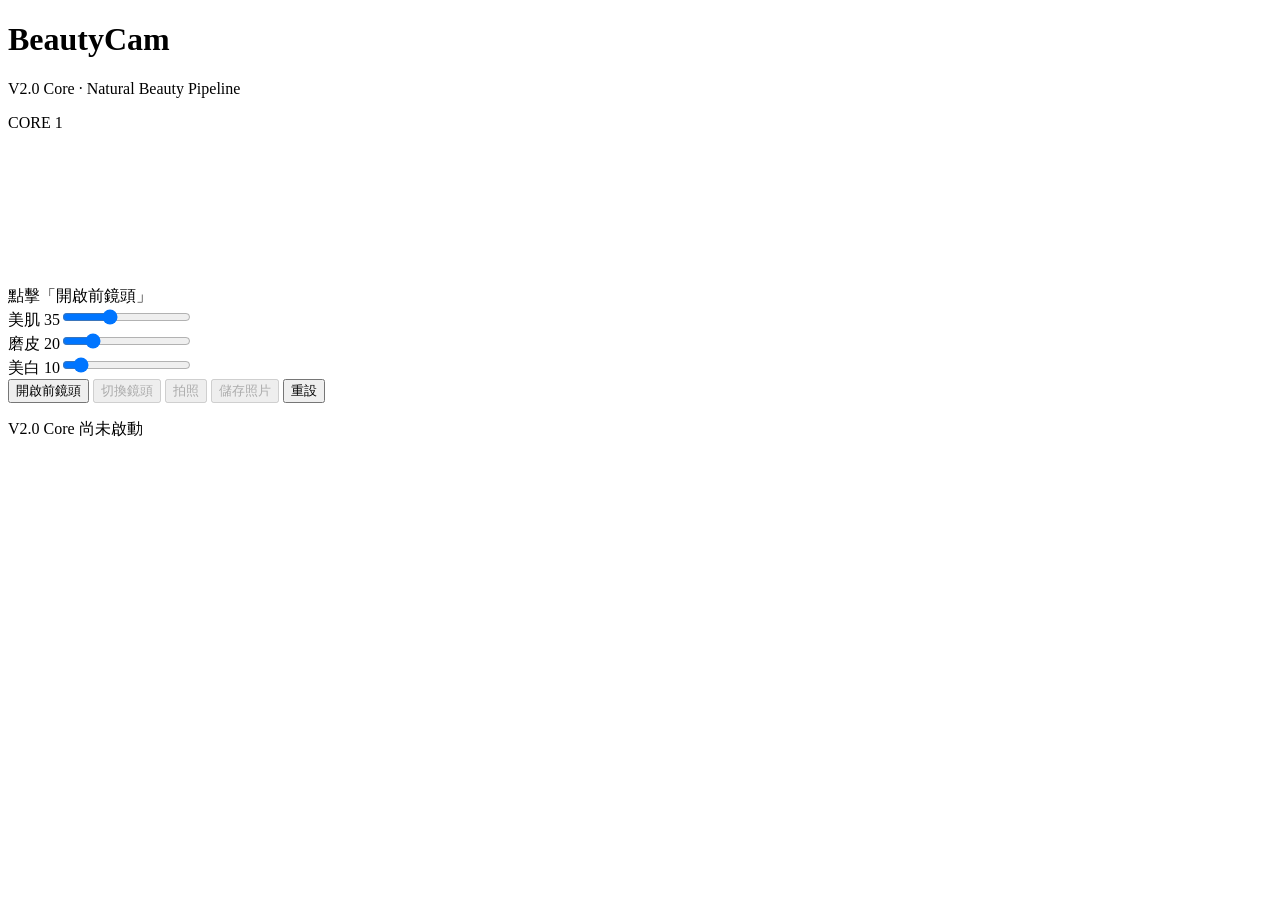
==== v2/index.html @ 110472af "V2.0 Core: add modular camera and beauty pipeline" ====
<!doctype html>
<html lang="zh-Hant">
<head>
<meta charset="utf-8">
<meta name="viewport" content="width=device-width,initial-scale=1,viewport-fit=cover">
<meta name="theme-color" content="#101010">
<title>BeautyCam V2.0 Core</title>
<link rel="stylesheet" href="./styles.css">
</head>
<body>
<main class="app">
<header class="topbar"><div><h1>BeautyCam</h1><p>V2.0 Core · Natural Beauty Pipeline</p></div><span class="version">CORE 1</span></header>
<section class="stage" aria-label="V2.0 相機預覽">
<video id="video" autoplay playsinline muted></video>
<canvas id="canvas"></canvas>
<div id="placeholder" class="placeholder">點擊「開啟前鏡頭」</div>
</section>
<section class="controls">
<div class="control-row"><label>美肌 <output id="smoothValue">35</output></label><input id="smooth" type="range" min="0" max="100" value="35"></div>
<div class="control-row"><label>磨皮 <output id="softenValue">20</output></label><input id="soften" type="range" min="0" max="100" value="20"></div>
<div class="control-row"><label>美白 <output id="whitenValue">10</output></label><input id="whiten" type="range" min="0" max="100" value="10"></div>
</section>
<section class="actions">
<button id="start" class="secondary">開啟前鏡頭</button>
<button id="switch" class="secondary" disabled>切換鏡頭</button>
<button id="capture" class="primary" disabled>拍照</button>
<button id="save" class="secondary" disabled>儲存照片</button>
<button id="reset" class="secondary">重設</button>
</section>
<p id="status" class="status">V2.0 Core 尚未啟動</p>
</main>
<script type="module" src="./app.js"></script>
</body>
</html>
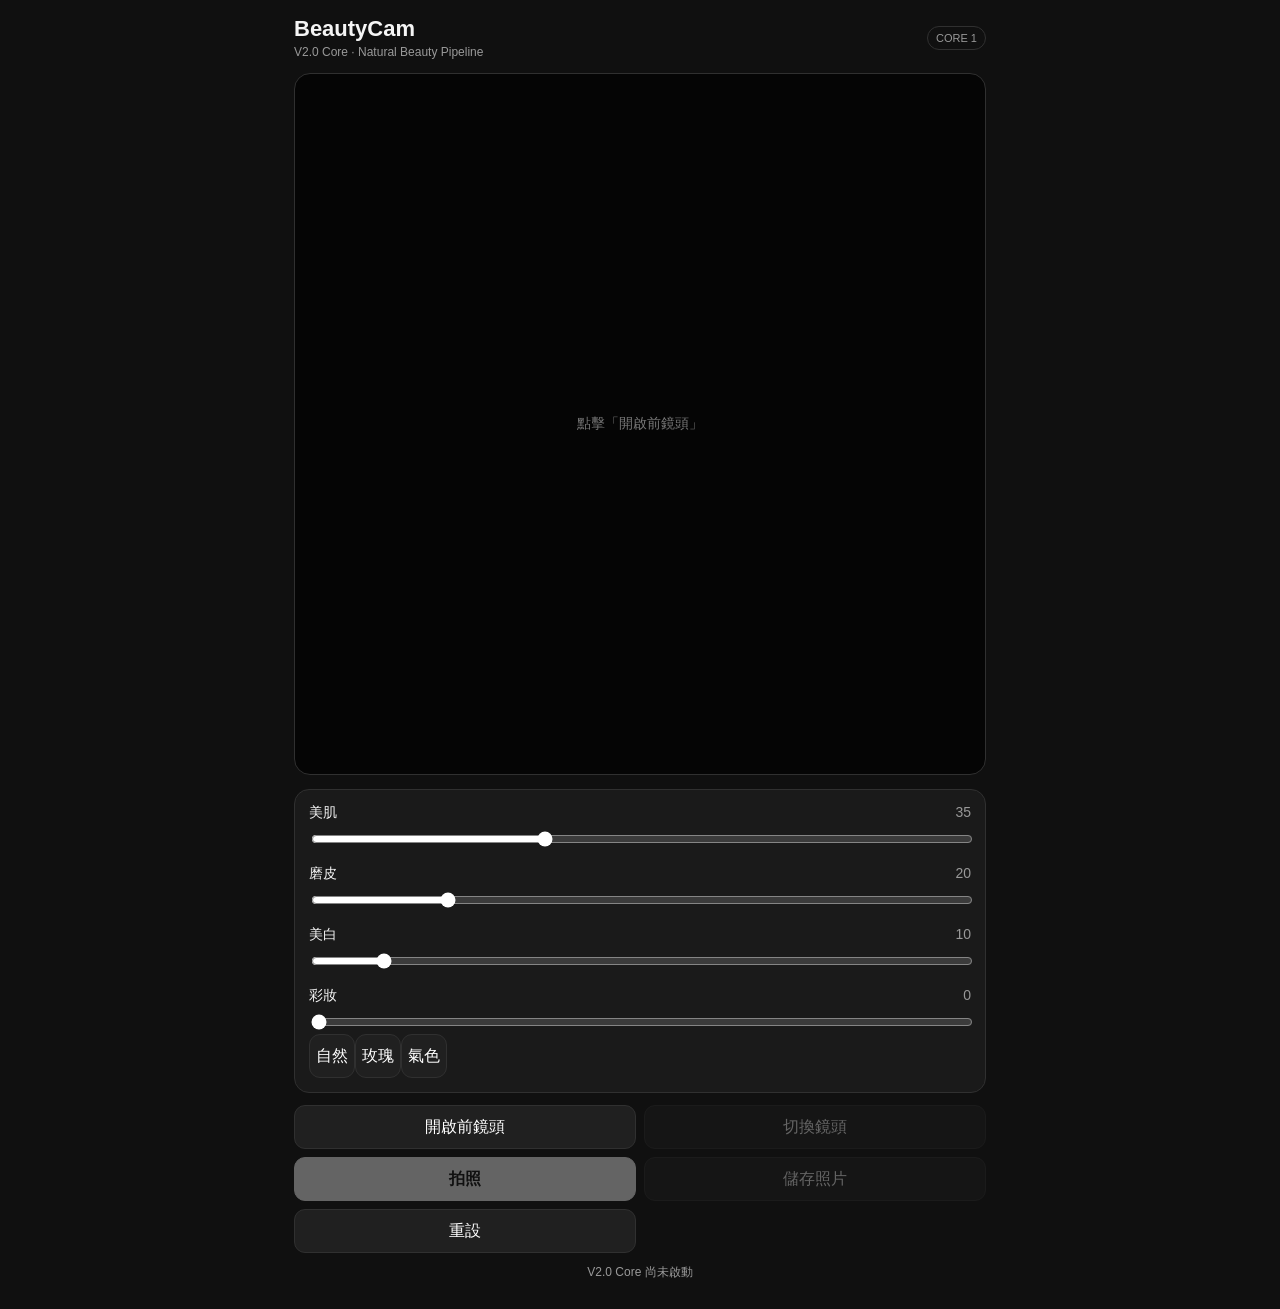
==== commit 5d78ad17: "V2.0: add first-round makeup controls" ====
--- a/v2/index.html
+++ b/v2/index.html
@@ -18,7 +18,7 @@
 <section class="controls">
 <div class="control-row"><label>美肌 <output id="smoothValue">35</output></label><input id="smooth" type="range" min="0" max="100" value="35"></div>
 <div class="control-row"><label>磨皮 <output id="softenValue">20</output></label><input id="soften" type="range" min="0" max="100" value="20"></div>
-<div class="control-row"><label>美白 <output id="whitenValue">10</output></label><input id="whiten" type="range" min="0" max="100" value="10"></div>
+<div class="control-row"><label>美白 <output id="whitenValue">10</output></label><input id="whiten" type="range" min="0" max="100" value="10"></div><div class="control-row"><label>彩妝 <output id="makeupValue">0</output></label><input id="makeup" type="range" min="0" max="100" value="0"></div><div class="presets"><button type="button" data-style="natural">自然</button><button type="button" data-style="rose">玫瑰</button><button type="button" data-style="warm">氣色</button></div>
 </section>
 <section class="actions">
 <button id="start" class="secondary">開啟前鏡頭</button>
--- a/v2/styles.css
+++ b/v2/styles.css
@@ -0,0 +1 @@
+:root{--bg:#101010;--panel:#1a1a1a;--text:#f5f5f5;--muted:#999;--line:#303030}*{box-sizing:border-box}html,body{margin:0;background:var(--bg);color:var(--text);font-family:-apple-system,BlinkMacSystemFont,"Segoe UI","Noto Sans TC",sans-serif}.app{width:min(720px,100%);margin:auto;padding:16px 14px 28px}.topbar{display:flex;justify-content:space-between;align-items:center;margin-bottom:14px}h1{font-size:22px;margin:0 0 3px}.topbar p{margin:0;color:var(--muted);font-size:12px}.version{border:1px solid var(--line);border-radius:999px;padding:5px 8px;font-size:11px;color:var(--muted)}.stage{position:relative;width:100%;aspect-ratio:3/4;max-height:78vh;background:#050505;border:1px solid var(--line);border-radius:16px;overflow:hidden}.stage video,.stage canvas{position:absolute;inset:0;width:100%;height:100%;object-fit:cover}.stage video{display:none}.placeholder{position:absolute;inset:0;display:grid;place-items:center;color:#777;font-size:14px}.controls{margin-top:14px;background:var(--panel);border:1px solid var(--line);border-radius:15px;padding:14px}.control-row+.control-row{margin-top:14px}.control-row label{display:flex;justify-content:space-between;font-size:14px;margin-bottom:7px}output{color:var(--muted)}input{width:100%;accent-color:#fff}.actions{display:grid;grid-template-columns:1fr 1fr;gap:8px;margin-top:12px}button{min-height:44px;border:1px solid var(--line);border-radius:11px;background:#202020;color:#fff;font:inherit}button.primary{background:#fff;color:#111;border-color:#fff;font-weight:700}button:disabled{opacity:.35}.status{text-align:center;color:var(--muted);font-size:12px;margin:11px 0 0}
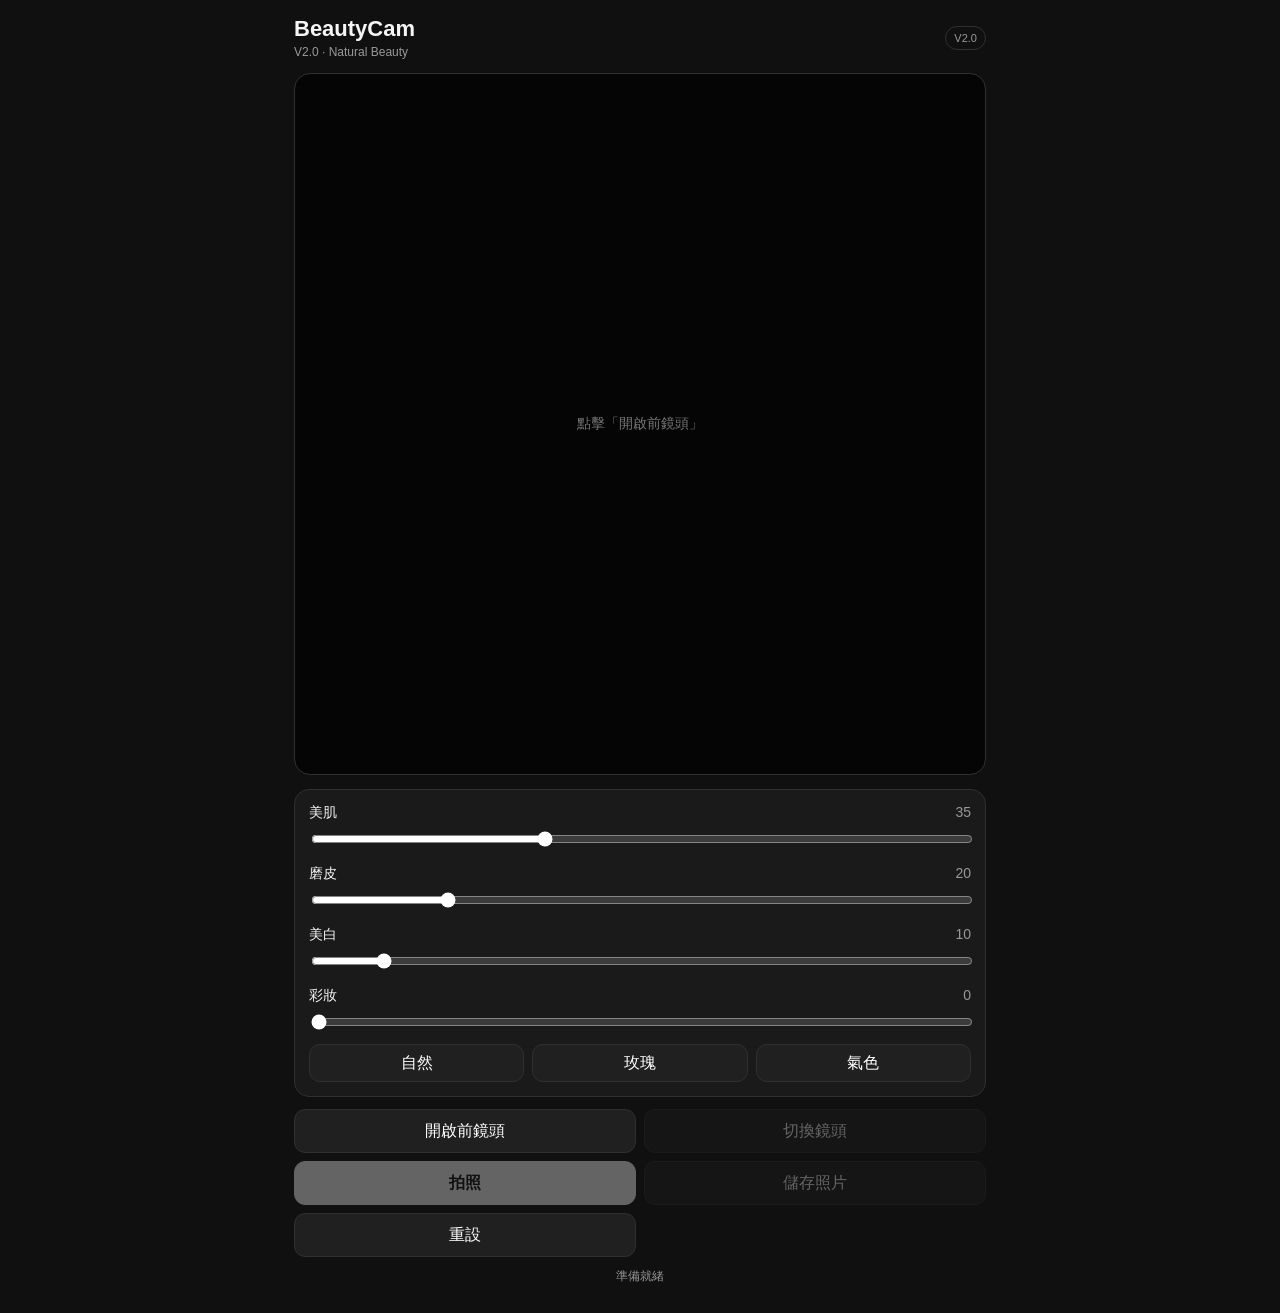
==== commit b63a94f5: "V2 Round 2: refresh BeautyCam interface labels" ====
--- a/v2/index.html
+++ b/v2/index.html
@@ -9,7 +9,7 @@
 </head>
 <body>
 <main class="app">
-<header class="topbar"><div><h1>BeautyCam</h1><p>V2.0 Core · Natural Beauty Pipeline</p></div><span class="version">CORE 1</span></header>
+<header class="topbar"><div><h1>BeautyCam</h1><p>V2.0 · Natural Beauty</p></div><span class="version">V2.0</span></header>
 <section class="stage" aria-label="V2.0 相機預覽">
 <video id="video" autoplay playsinline muted></video>
 <canvas id="canvas"></canvas>
@@ -27,7 +27,7 @@
 <button id="save" class="secondary" disabled>儲存照片</button>
 <button id="reset" class="secondary">重設</button>
 </section>
-<p id="status" class="status">V2.0 Core 尚未啟動</p>
+<p id="status" class="status">準備就緒</p>
 </main>
 <script type="module" src="./app.js"></script>
 </body>
--- a/v2/styles.css
+++ b/v2/styles.css
@@ -1 +1 @@
-:root{--bg:#101010;--panel:#1a1a1a;--text:#f5f5f5;--muted:#999;--line:#303030}*{box-sizing:border-box}html,body{margin:0;background:var(--bg);color:var(--text);font-family:-apple-system,BlinkMacSystemFont,"Segoe UI","Noto Sans TC",sans-serif}.app{width:min(720px,100%);margin:auto;padding:16px 14px 28px}.topbar{display:flex;justify-content:space-between;align-items:center;margin-bottom:14px}h1{font-size:22px;margin:0 0 3px}.topbar p{margin:0;color:var(--muted);font-size:12px}.version{border:1px solid var(--line);border-radius:999px;padding:5px 8px;font-size:11px;color:var(--muted)}.stage{position:relative;width:100%;aspect-ratio:3/4;max-height:78vh;background:#050505;border:1px solid var(--line);border-radius:16px;overflow:hidden}.stage video,.stage canvas{position:absolute;inset:0;width:100%;height:100%;object-fit:cover}.stage video{display:none}.placeholder{position:absolute;inset:0;display:grid;place-items:center;color:#777;font-size:14px}.controls{margin-top:14px;background:var(--panel);border:1px solid var(--line);border-radius:15px;padding:14px}.control-row+.control-row{margin-top:14px}.control-row label{display:flex;justify-content:space-between;font-size:14px;margin-bottom:7px}output{color:var(--muted)}input{width:100%;accent-color:#fff}.actions{display:grid;grid-template-columns:1fr 1fr;gap:8px;margin-top:12px}button{min-height:44px;border:1px solid var(--line);border-radius:11px;background:#202020;color:#fff;font:inherit}button.primary{background:#fff;color:#111;border-color:#fff;font-weight:700}button:disabled{opacity:.35}.status{text-align:center;color:var(--muted);font-size:12px;margin:11px 0 0}+:root{--bg:#101010;--panel:#1a1a1a;--text:#f5f5f5;--muted:#999;--line:#303030}*{box-sizing:border-box}html,body{margin:0;background:var(--bg);color:var(--text);font-family:-apple-system,BlinkMacSystemFont,"Segoe UI","Noto Sans TC",sans-serif}.app{width:min(720px,100%);margin:auto;padding:16px 14px 28px}.topbar{display:flex;justify-content:space-between;align-items:center;margin-bottom:14px}h1{font-size:22px;margin:0 0 3px}.topbar p{margin:0;color:var(--muted);font-size:12px}.version{border:1px solid var(--line);border-radius:999px;padding:5px 8px;font-size:11px;color:var(--muted)}.stage{position:relative;width:100%;aspect-ratio:3/4;max-height:78vh;background:#050505;border:1px solid var(--line);border-radius:16px;overflow:hidden}.stage video,.stage canvas{position:absolute;inset:0;width:100%;height:100%;object-fit:cover}.stage video{display:none}.placeholder{position:absolute;inset:0;display:grid;place-items:center;color:#777;font-size:14px}.controls{margin-top:14px;background:var(--panel);border:1px solid var(--line);border-radius:15px;padding:14px}.control-row+.control-row{margin-top:14px}.control-row label{display:flex;justify-content:space-between;font-size:14px;margin-bottom:7px}output{color:var(--muted)}input{width:100%;accent-color:#fff}.actions{display:grid;grid-template-columns:1fr 1fr;gap:8px;margin-top:12px}button{min-height:44px;border:1px solid var(--line);border-radius:11px;background:#202020;color:#fff;font:inherit}button.primary{background:#fff;color:#111;border-color:#fff;font-weight:700}button:disabled{opacity:.35}.status{text-align:center;color:var(--muted);font-size:12px;margin:11px 0 0}.presets{display:grid;grid-template-columns:repeat(3,1fr);gap:8px;margin-top:10px}.presets button{min-height:38px}.presets button.active{background:#fff;color:#111;border-color:#fff;font-weight:700}
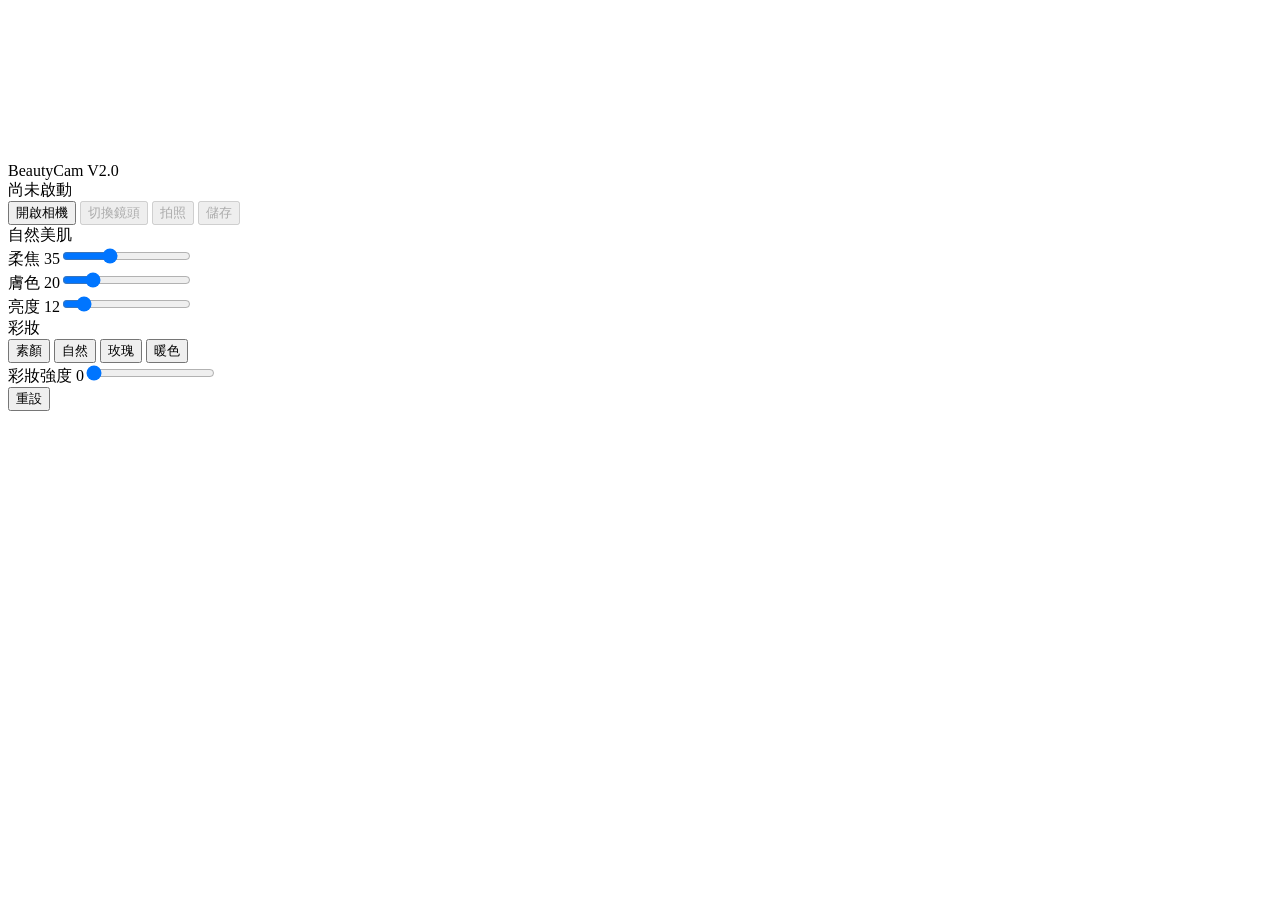
==== commit 2341d165: "V2.0 rebuild: replace legacy prototype module" ====
--- a/v2/index.html
+++ b/v2/index.html
@@ -3,31 +3,39 @@
 <head>
 <meta charset="utf-8">
 <meta name="viewport" content="width=device-width,initial-scale=1,viewport-fit=cover">
-<meta name="theme-color" content="#101010">
-<title>BeautyCam V2.0 Core</title>
-<link rel="stylesheet" href="./styles.css">
+<meta name="theme-color" content="#08090c">
+<title>BeautyCam V2.0</title>
+<link rel="stylesheet" href="./style.css">
 </head>
 <body>
 <main class="app">
-<header class="topbar"><div><h1>BeautyCam</h1><p>V2.0 · Natural Beauty</p></div><span class="version">V2.0</span></header>
-<section class="stage" aria-label="V2.0 相機預覽">
-<video id="video" autoplay playsinline muted></video>
-<canvas id="canvas"></canvas>
-<div id="placeholder" class="placeholder">點擊「開啟前鏡頭」</div>
-</section>
-<section class="controls">
-<div class="control-row"><label>美肌 <output id="smoothValue">35</output></label><input id="smooth" type="range" min="0" max="100" value="35"></div>
-<div class="control-row"><label>磨皮 <output id="softenValue">20</output></label><input id="soften" type="range" min="0" max="100" value="20"></div>
-<div class="control-row"><label>美白 <output id="whitenValue">10</output></label><input id="whiten" type="range" min="0" max="100" value="10"></div><div class="control-row"><label>彩妝 <output id="makeupValue">0</output></label><input id="makeup" type="range" min="0" max="100" value="0"></div><div class="presets"><button type="button" data-style="natural">自然</button><button type="button" data-style="rose">玫瑰</button><button type="button" data-style="warm">氣色</button></div>
-</section>
-<section class="actions">
-<button id="start" class="secondary">開啟前鏡頭</button>
-<button id="switch" class="secondary" disabled>切換鏡頭</button>
-<button id="capture" class="primary" disabled>拍照</button>
-<button id="save" class="secondary" disabled>儲存照片</button>
-<button id="reset" class="secondary">重設</button>
-</section>
-<p id="status" class="status">準備就緒</p>
+  <section class="stage">
+    <video id="camera" autoplay playsinline muted></video>
+    <canvas id="output"></canvas>
+    <div id="hint" class="hint">BeautyCam V2.0</div>
+    <div id="status" class="status">尚未啟動</div>
+  </section>
+  <section class="panel">
+    <div class="toolbar">
+      <button id="start">開啟相機</button>
+      <button id="switch" disabled>切換鏡頭</button>
+      <button id="capture" class="primary" disabled>拍照</button>
+      <button id="save" disabled>儲存</button>
+    </div>
+    <div class="section-title">自然美肌</div>
+    <div class="slider"><label>柔焦 <output id="softValue">35</output></label><input id="soft" type="range" min="0" max="100" value="35"></div>
+    <div class="slider"><label>膚色 <output id="toneValue">20</output></label><input id="tone" type="range" min="0" max="100" value="20"></div>
+    <div class="slider"><label>亮度 <output id="lightValue">12</output></label><input id="light" type="range" min="0" max="100" value="12"></div>
+    <div class="section-title">彩妝</div>
+    <div class="presets">
+      <button data-look="none" class="active">素顏</button>
+      <button data-look="natural">自然</button>
+      <button data-look="rose">玫瑰</button>
+      <button data-look="warm">暖色</button>
+    </div>
+    <div class="slider"><label>彩妝強度 <output id="makeupValue">0</output></label><input id="makeup" type="range" min="0" max="100" value="0"></div>
+    <button id="reset" class="reset">重設</button>
+  </section>
 </main>
 <script type="module" src="./app.js"></script>
 </body>
